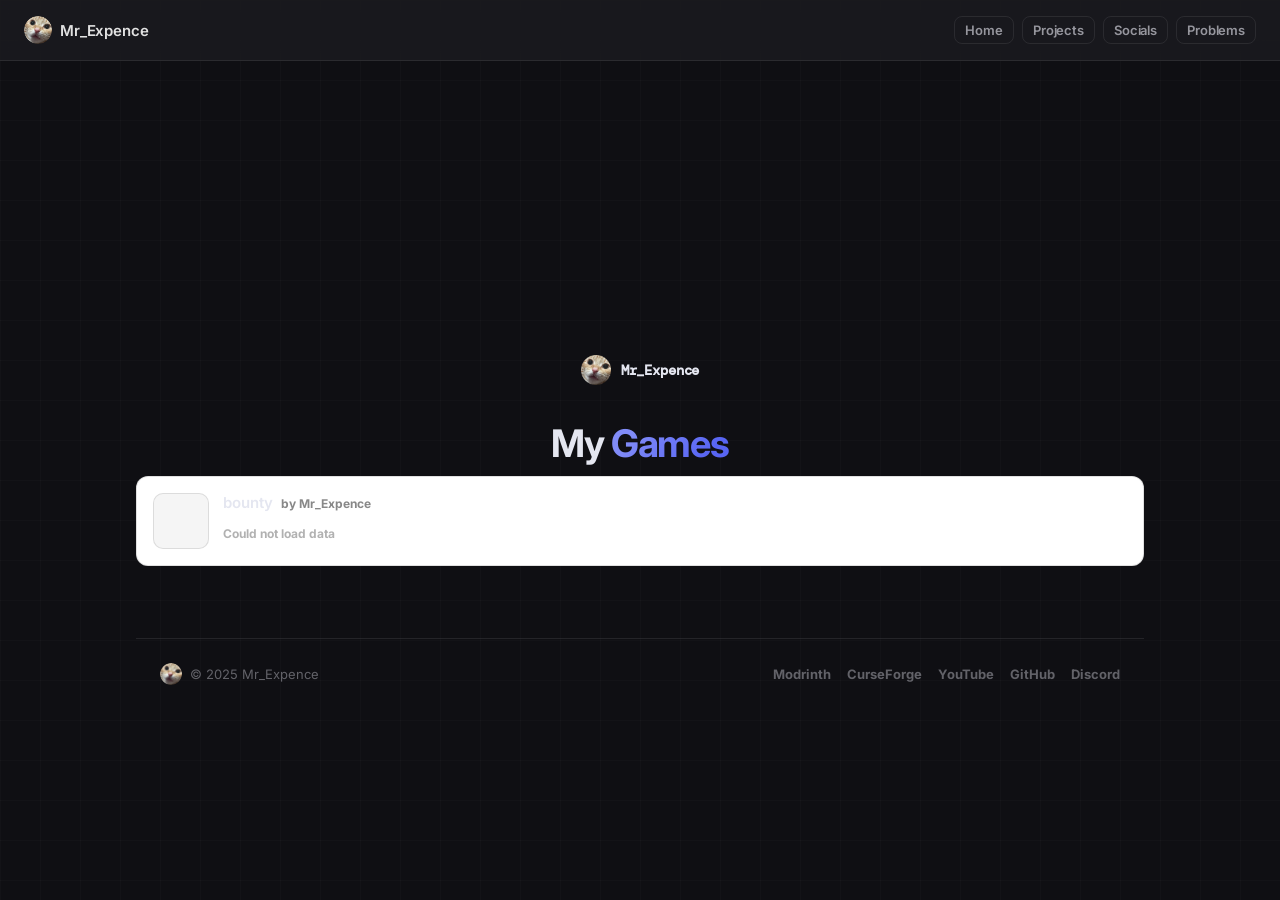
==== games.html @ f1ed9434 "Added Bounty Game" ====
<!doctype html>
<html lang="en">

<head>
  <meta charset="UTF-8" />
  <meta name="viewport" content="width=device-width, initial-scale=1.0" />
  <title>Mr_Expence's Games</title>
  <link rel="icon" type="image/x-icon" href="assets/cat_logo.png" />
  <link rel="preconnect" href="https://fonts.googleapis.com" />
  <link rel="preconnect" href="https://fonts.gstatic.com" crossorigin />
  <link
    href="https://fonts.googleapis.com/css2?family=DM+Sans:wght@400;500;600;700&family=DM+Mono:wght@400;500&display=swap"
    rel="stylesheet" />
  <link href="https://fonts.googleapis.com/css2?family=Inter:ital,wght@0,300;0,400;0,500;0,600;0,700;1,400&display=swap"
    rel="stylesheet">
  <link
    href="https://fonts.googleapis.com/css2?family=Material+Symbols+Outlined:opsz,wght,FILL,GRAD@24,400,0,0&display=swap"
    rel="stylesheet">
  <link rel="stylesheet" href="style/base.css">
  <link rel="stylesheet" href="style/projects.css">
  <link rel="stylesheet" href="style/topbar.css">
  <script src="https://static.itch.io/api.js"></script>
</head>

<body>
  <nav class="topbar">
    <a href="/">
      <img src="assets/cat_logo.png" alt="Mr_Expence logo">
      Mr_Expence
    </a>
    <input type="checkbox" id="topbar-toggle" class="topbar-checkbox" aria-hidden="true">
    <label for="topbar-toggle" class="topbar-toggle" aria-label="Toggle navigation menu">
      <span class="topbar-icon topbar-icon-open" aria-hidden="true">dehaze</span>
      <span class="topbar-icon topbar-icon-close" aria-hidden="true">close</span>
    </label>
    <div class="topbar-right">
      <a href="/">Home</a>
      <a href="/projects">Projects</a>
      <a href="/socials">Socials</a>
      <a href="/problems">Problems</a>
    </div>
  </nav>
  <div class="page-wrap">
  </div>
  <div class="wrapper">
    <a class="brand" href="https://mr-expence.github.io" target="_self">
      <img src="assets/cat_logo.png" alt="Mr_Expence" onerror="this.style.display = 'none'" />
      <span class="brand-name" style="color: #e4e6f0">Mr_Expence</span>
    </a>

    <h1 class="heading">
      My
      <em>Games</em>
    </h1>
    <div class="modrinth-list">

      <a class="mr-card itch-card" data-user="mrexpence" data-game="bounty" href="#">
        <div class="mr-icon">
          <!-- Optional: hardcode a cover image if you have one -->
          <!-- <img src="/assets/your-game/cover.png" alt="Cover"> -->
        </div>
        <div class="mr-body">
          <div class="mr-header">
            <span class="mr-title">Loading…</span>
            <span class="mr-author">by Mr_Expence</span>
          </div>
          <p class="mr-desc"></p>
          <div class="mr-meta"></div>
        </div>
      </a>

    </div>
    <script>
      const setCountText = (id, value) => {
        const el = document.getElementById(id);
        if (!el) return;
        el.textContent = value;
      };

      const formatCount = (value) =>
        value == null ? "N/A" : value.toLocaleString();
      // Modrinth
      fetch("https://api.modrinth.com/v2/user/Mr_Expence/projects")
        .then((res) => {
          if (!res.ok) throw new Error("Modrinth fetch failed");
          return res.json();
        })
        .then((projects) => {
          const downloads = projects.reduce(
            (sum, project) => sum + (project.downloads || 0),
            0,
          );
          setCountText("modrinth-count", formatCount(downloads));
        })
        .catch(() => setCountText("modrinth-count", "N/A"));
      // Github
      fetch("https://api.github.com/users/Mr-Expence/repos?per_page=100")
        .then((res) => {
          if (!res.ok) throw new Error("GitHub fetch failed");
          return res.json();
        })
        .then((repos) => {
          const stars = repos.reduce(
            (sum, repo) => sum + (repo.stargazers_count || 0),
            0,
          );
          setCountText("github-count", formatCount(stars));
        })
        .catch(() => setCountText("github-count", "N/A"));
      // CurseForge
      setCountText("curseforge-count", "N/A");
      // Discord
      fetch("https://discord.com/api/guilds/1377934065025679380/widget.json")
        .then((res) => {
          if (!res.ok) throw new Error("Widget not enabled or bad ID");
          return res.json();
        })
        .then((data) => {
          document.getElementById("discord-count").textContent =
            data.presence_count - 3;
        })
        .catch(() => {
          document.getElementById("discord-count").textContent = "N/A";
        });
      // Youtube
      fetch(
        "https://mixerno.space/api/youtube-channel-counter/user/UCq9MzduXHZDplR16h1upgcQ",
      )
        .then((res) => res.json())
        .then((data) => {
          document.getElementById("yt-subs").textContent = data.counts[0].count;
        })
        .catch(() => {
          document.getElementById("yt-subs").textContent = "N/A";
        });
      // Twitch
      fetch("https://decapi.me/twitch/followcount/mrexpence")
        .then((res) => res.text())
        .then((count) => {
          document.getElementById("follower-count").textContent = count;
        })
        .catch(() => {
          document.getElementById("follower-count").textContent = "N/A";
        });
      // Instagram
      fetch("https://www.instagram.com/YOUR_USERNAME/?__a=1&__d=dis")
        .then((res) => res.json())
        .then((data) => {
          setCountText(
            "instagram-count",
            formatCount(data.graphql?.user?.edge_followers?.count),
          );
        })
        .catch(() => setCountText("instagram-count", "N/A"));

      // Twitter/X
      setCountText("twitter-count", "N/A");

      // Reddit
      fetch("https://www.reddit.com/user/YOUR_USERNAME/about.json")
        .then((res) => res.json())
        .then((data) => {
          setCountText("reddit-count", formatCount(data.data?.total_karma));
        })
        .catch(() => setCountText("reddit-count", "N/A"));

      // Telegram
      setCountText("telegram-count", "N/A");
      const UA = "Mr-Expence/vitepress-site";


      // ── Full cards ──
      async function fetchProject(slug) {
        const res = await fetch(`https://api.modrinth.com/v2/project/${slug}`, {
          headers: { "User-Agent": UA },
        });
        return res.json();
      }

      function formatNum(n) {
        if (!n) return "0";
        if (n >= 1_000_000) return (n / 1_000_000).toFixed(1) + "M";
        if (n >= 1_000) return (n / 1_000).toFixed(1) + "K";
        return n.toLocaleString();
      }


      document.querySelectorAll(".mr-card[data-slug]").forEach(async (el) => {
        const { slug, type, author } = el.dataset;
        el.href = `/projects/${slug}`;
        try {
          const d = await fetchProject(slug);
          if (d.icon_url) {
            el.querySelector(".mr-icon").innerHTML =
              `<img src="${d.icon_url}" alt="${d.title}">`;
          } else {
            el.querySelector(".mr-icon-fallback").textContent =
              d.title?.[0] ?? "?";
          }
          el.querySelector(".mr-title").textContent = d.title;
          el.querySelector(".mr-author").textContent = author
            ? `by ${author}`
            : "";
          el.querySelector(".mr-desc").textContent = d.description;
          el.querySelector(".mr-meta").innerHTML = `
          <span class="mr-stat">
            <svg xmlns="http://www.w3.org/2000/svg" fill="none" stroke="currentColor" stroke-width="2" viewBox="0 0 24 24" class="h-6 w-6 text-secondary"><path stroke-linecap="round" stroke-linejoin="round" d="M4 16v1a3 3 0 0 0 3 3h10a3 3 0 0 0 3-3v-1m-4-4-4 4m0 0-4-4m4 4V4"></path></svg>
            ${formatNum(d.downloads)} downloads
          </span>
          <span class="mr-stat">
            <svg xmlns="http://www.w3.org/2000/svg" fill="none" stroke="currentColor" viewBox="0 0 24 24" class="h-6 w-6 text-secondary"><path stroke-linecap="round" stroke-linejoin="round" stroke-width="2" d="M4.318 6.318a4.5 4.5 0 0 0 0 6.364L12 20.364l7.682-7.682a4.5 4.5 0 0 0-6.364-6.364L12 7.636l-1.318-1.318a4.5 4.5 0 0 0-6.364 0"></path></svg>
            ${formatNum(d.followers)} followers
          </span>
          ${(d.categories ?? [])
              .slice(0, 2)
              .map((c) => `<span class="mr-tag">${c}</span>`)
              .join("")}
        `;
        } catch (e) {
          el.querySelector(".mr-title").textContent = slug;
        }
      });
      // Wraps the callback-based Itch.getGameData into a Promise
      // so we can use async/await like the Modrinth cards do.
      function fetchItchGame(user, game) {
        return new Promise((resolve, reject) => {
          Itch.getGameData({
            user,
            game,
            onComplete: (data) => {
              // itch.io returns null if the game isn't found or is private
              if (data) resolve(data);
              else reject(new Error(`No data for ${user}/${game}`));
            },
          });
        });
      }

      // Picks an icon letter from the title as a fallback (same pattern as Modrinth cards)
      function itchFallbackIcon(el, title) {
        el.querySelector(".mr-icon").innerHTML =
          `<span class="mr-icon-fallback">${title?.[0] ?? "?"}</span>`;
      }

      // Runs on every .itch-card that has both data-user and data-game
      document.querySelectorAll(".itch-card[data-user][data-game]").forEach(async (el) => {
        const { user, game } = el.dataset;

        // Set the href immediately so even a broken card is still a valid link
        el.href = `/games/${game}`;

        try {
          const d = await fetchItchGame(user, game);

          // Title
          el.querySelector(".mr-title").textContent = d.title ?? game;

          // If no cover image was hardcoded, show a letter fallback
          const icon = el.querySelector(".mr-icon");
          if (!icon.querySelector("img")) {
            itchFallbackIcon(el, d.title);
          }

          // Price tag — shows "Free" for $0.00, sale price if active, otherwise normal price
          let priceHTML = "";
          if (!d.price || d.price === "$0.00") {
            priceHTML = `<span class="mr-tag">Free</span>`;
          } else if (d.sale) {
            // Sale: show the discounted price and the original struck-through
            priceHTML = `
          <span class="mr-tag">${d.price}</span>
          <span class="mr-stat" style="text-decoration: line-through; opacity: 0.5;">
            ${d.original_price}
          </span>
          <span class="mr-tag" style="background: #e45c5c22; color: #e45c5c;">
            −${d.sale.rate}%
          </span>`;
          } else {
            priceHTML = `<span class="mr-tag">${d.price}</span>`;
          }

          el.querySelector(".mr-meta").innerHTML = `
        <span class="mr-stat">
          <!-- itch.io logo icon, inline SVG -->
          <svg xmlns="http://www.w3.org/2000/svg" viewBox="0 0 245.371 220.736"
            class="h-6 w-6 text-secondary" fill="currentColor" style="width:16px;height:16px;">
            <path d="M31.99 1.365C21.287 7.72.2 31.945 0 38.298v10.516C0 62.144 12.46 73.86
              23.773 73.86c13.584 0 24.902-11.258 24.902-24.62 0 13.362 10.93 24.62 24.515
              24.62 13.586 0 24.165-11.258 24.165-24.62 0 13.362 11.622 24.62 25.207
              24.62h.246c13.586 0 25.208-11.258 25.208-24.62 0 13.362 10.58 24.62 24.164
              24.62 13.585 0 24.515-11.258 24.515-24.62 0 13.362 11.32 24.62 24.903
              24.62 11.313 0 23.773-11.716 23.773-25.046V38.298c-.2-6.353-21.287-30.578-31.988-36.933C180.118.6
              62.377.84 31.99 1.365zm65.288 186.777c-11.453-1.007-24.355-14.494-27.912-27.486l-14.275-41.239H41.08L27.97
              163.29c-9.29 9.03-24.234 10.048-33.928.802-9.695-9.247-10.76-24.226-2.42-34.677L37.84
              75.5h169.692l46.217 53.915c8.34 10.45 7.276 25.43-2.42 34.677-9.693 9.246-24.636
              8.228-33.928-.802l-13.109-43.238h-49.021l-14.274 41.239c-3.424 12.576-15.615
              26.4-24.72 27.351z"/>
          </svg>
          itch.io
        </span>
        ${priceHTML}
      `;
        } catch (e) {
          // If the fetch fails, at least show the slug so the card isn't blank
          el.querySelector(".mr-title").textContent = game;
          el.querySelector(".mr-meta").innerHTML =
            `<span class="mr-stat" style="opacity:0.5;">Could not load data</span>`;
          console.warn(`itch.io card failed for ${user}/${game}:`, e);
        }
      });
    </script>
    <!-- Footer -->
    <footer class="footer">
      <div class="footer-brand">
        <img src="assets/cat_logo.png" alt="">
        <span>© 2025 Mr_Expence</span>
      </div>
      <nav class="footer-links">
        <a href="https://modrinth.com/user/Mr_Expence" target="_blank" rel="noopener">Modrinth</a>
        <a href="https://www.curseforge.com/members/mr_expence/projects" target="_blank" rel="noopener">CurseForge</a>
        <a href="https://www.youtube.com/@MrExpence12" target="_blank" rel="noopener">YouTube</a>
        <a href="https://github.com/Mr-Expence" target="_blank" rel="noopener">GitHub</a>
        <a href="https://discord.gg/3kbz7edSa6" target="_blank" rel="noopener">Discord</a>
      </nav>
    </footer>
</body>

</html>
---- style/base.css ----
*,
*::before,
*::after {
  box-sizing: border-box;
  margin: 0;
  padding: 0;
}

:root {
  --bg: #0f0f13;
  --c-bg-soft: #252529;
  --c-bg-mute: #313136;

  --bg2: #16171f;
  --bg3: #1c1d2b;
  --c-border: rgba(82, 82, 89, 0.32);
  --c-border-h: rgba(82, 82, 89, 0.68);
  --border2: rgba(100, 108, 255, 0.25);
  --text: #e4e6f0;
  --muted: #6b7280;
  --dim: #3d4050;
  --accent: #5865f2; /* Discord */
  --accent2: #e0e3ff; /* White */
  --accent3: #ff0000; /* Youtube */
  --accent4: #9146ff; /* Twitch */
  --accent5: #00af5c; /* Modrinth */
  --accent6: #f16436; /* Curseforge */
  --accent7: #3094ff; /* Github */
  --accent8: #fdd927; /* Github Stars */
  --accent9: #000000; /* X */
  --accent10: #ff0069; /* Instagram */
  --accent11: #52a7e7; /* Twitter */
  --accent12: #ff4500; /* Reddit */
  --accent13: #26a5e4; /* Telegram */

  --accent-bg: rgba(88, 101, 242, 0.12);
  --green: #23a559;
  --red: #ff0000;
  --purple: #9146ff;
  --radius: 16px;
  --radius-lg: 12px;
  --font: "Inter", system-ui, sans-serif;
  --mono: "DM Mono", monospace;

  --c-brand-dk: #30c67e;
  --c-brand: var(--accent);
  --c-brand-bg: var(--accent-bg);
  
  --c-text-1: rgba(255, 255, 255, 0.87);
  --c-text-2: rgba(235, 235, 245, 0.6);
  --c-text-3: rgba(235, 235, 245, 0.38);
  --c-red: #d63d3d;
  --c-orange: #d6993d;
  --c-yellow: #d6cc3d;
  --c-light-green: #4cd63d;
  --c-green: #3dd68c;
  --c-light-blue: #3d8fd6;
  --c-blue: #3d40d6;
  --c-purple: #9b3dd6;
  --c-pink: #d63dbf;
  
  --c-red-bg: rgba(214, 61, 61, 0.08);
  --c-orange-bg: rgba(214, 137, 61, 0.08);
  --c-yellow-bg: rgba(214, 206, 61, 0.08);
  --c-light-green-bg: rgba(61, 214, 74, 0.08);
  --c-green-bg: rgba(61, 214, 140, 0.08);
  --c-light-blue-bg: rgba(61, 176, 214, 0.08);
  --c-blue-bg: rgba(71, 61, 214, 0.08);
  --c-purple-bg: rgba(145, 61, 214, 0.08);
  --c-pink-bg: rgba(214, 61, 163, 0.08);


  --max-w: 960px;
  --transition: 0.18s ease;
}

a {
  color: var(--accent7);
  font-weight: bold;
  text-decoration: none;
}

*,
*::before,
*::after {
  box-sizing: border-box;
  margin: 0;
  padding: 0;
}

.page-wrap {
  max-width: var(--max-w);
  margin: 0 auto;
  padding: 96px 24px 80px;
}

.hero {
  display: flex;
  flex-direction: column;
  align-items: center;
  text-align: center;
  padding: 64px 16px 48px;
  gap: 20px;
  animation: fadeUp 0.5s ease 0.1s forwards;
}

.hero-logo {
  width: 96px;
  height: 96px;
  object-fit: contain;
  border-radius: 20px;
}

.hero h1 {
  font-size: 2.4rem;
  font-weight: 700;
  letter-spacing: -0.03em;
  line-height: 1.1;
}

.hero h1 em {
  font-style: normal;
  color: var(--c-brand);
}

.hero-sub {
  font-size: 1rem;
  color: var(--c-text-2);
  max-width: 420px;
  line-height: 1.65;
}

.hero-badges {
  display: flex;
  gap: 8px;
  flex-wrap: wrap;
  justify-content: center;
  margin-top: 4px;
}

.badge.red {
  color: var(--c-red);
  border-color: rgba(214, 61, 61, 0.35);
  background: var(--c-red-bg);
}

.badge.orange {
  color: var(--c-brand);
  border-color: rgba(214, 137, 61, 0.35);
  background: var(--c-orange-bg);
}

.badge.yellow {
  color: var(--c-brand);
  border-color: rgba(173, 214, 61, 0.35);
  background: var(--c-yellow-bg);
}

.badge.light-green {
  color: var(--c-brand);
  border-color: rgba(61, 214, 89, 0.35);
  background: var(--c-light-green-bg);
}

.badge.green {
  color: var(--c-green);
  border-color: rgba(61, 214, 140, 0.35);
  background: var(--c-green-bg);
}

.badge.light-blue {
  color: var(--c-light-blue);
  border-color: rgba(61, 155, 214, 0.35);
  background: var(--c-light-blue-bg);
}

.badge.blue {
  color: var(--c-blue);
  border-color: rgba(76, 61, 214, 0.35);
  background: var(--c-blue-bg);
}

.badge.purple {
  color: var(--c-purple);
  border-color: rgba(186, 61, 214, 0.35);
  background: var(--c-purple-bg);
}

.badge.pink {
  color: var(--c-pink);
  border-color: rgba(214, 61, 166, 0.35);
  background: var(--c-pink-bg);
}

.hero-cta {
  display: flex;
  gap: 10px;
  flex-wrap: wrap;
  justify-content: center;
  margin-top: 8px;
}

.btn {
  display: inline-flex;
  align-items: center;
  gap: 6px;
  padding: 9px 20px;
  border-radius: var(--radius);
  font-size: 14px;
  font-weight: 500;
  text-decoration: none;
  transition: all var(--transition);
  cursor: pointer;
  border: none;
}

.btn-primary {
  background: var(--c-green);
  color: #0d1f16;
}

.btn-primary:hover {
  background: var(--c-brand-dk);
}

.btn-outline {
  background: transparent;
  color: var(--c-text-1);
  border: 1px solid var(--c-border);
}

.btn-outline:hover {
  border-color: var(--c-brand);
  color: var(--c-brand);
  background: var(--c-brand-bg);
}

.section {
  margin-top: 56px;
}

.section-head {
  display: flex;
  align-items: baseline;
  gap: 12px;
  margin-bottom: 20px;
  padding-bottom: 12px;
  border-bottom: 1px solid var(--c-border);
}

.section-head h2 {
  font-size: 1.2rem;
  font-weight: 600;
  letter-spacing: -0.02em;
}

.section-head .count {
  font-size: 13px;
  color: var(--c-text-3);
}

.footer {
  bottom: 0;
  left: 0;
  right: 0;
  margin-top: 72px;
  padding-top: 24px;
  margin-bottom: 10px;
  padding-bottom: 10px;
  padding-left: 24px;
  padding-right: 24px;
  border-top: 1px solid var(--c-border);
  display: flex;
  flex-wrap: nowrap;
  align-items: center;
  justify-content: space-between;
  flex-wrap: wrap;
  gap: 12px;
  width: 100%;
  max-width: calc(320px * 3 + 24px * 2); /* matches 3-col cards-grid */
}

.footer-brand {
  display: flex;
  align-items: center;
  gap: 8px;
}

.footer-brand img {
  width: 22px;
  height: 22px;
  border-radius: 50%;
}

.footer-brand span {
  font-size: 13px;
  color: var(--c-text-3);
}

.footer-links {
  display: flex;
  gap: 16px;
}

.footer-links a {
  font-size: 13px;
  color: var(--c-text-3);
  text-decoration: none;
  transition: color var(--transition);
}

.footer-links a:hover {
  color: var(--c-brand);
}

@media (max-width: 680px) {
  .footer {
    flex-direction: column;
    align-items: flex-start;
    gap: 14px;
    max-width: 100%;
  }

  .footer-links {
    flex-wrap: wrap;
    gap: 10px;
  }
}

@media (max-width: 600px) {
  .hero h1 {
    font-size: 1.8rem;
  }

  .topbar-right {
    display: none;
  }
}

html,
body {
  min-height: 100vh;
  background: var(--bg);
  font-family: var(--font);
  color: var(--text);
  -webkit-font-smoothing: antialiased;
}

body {
  display: flex;
  flex-direction: column;
  align-items: center;
  justify-content: center;
  padding: 48px 20px 64px;
  position: relative;
  overflow-x: hidden;
}

/* Ambient glow layers */
.glow-top {
  position: fixed;
  top: -200px;
  left: 50%;
  transform: translateX(-50%);
  width: 700px;
  height: 700px;
  background: radial-gradient(
    ellipse,
    rgba(88, 101, 242, 0.13) 0%,
    transparent 65%
  );
  pointer-events: none;
  z-index: 0;
}

.glow-bottom {
  position: fixed;
  bottom: -180px;
  right: -100px;
  width: 500px;
  height: 500px;
  background: radial-gradient(
    ellipse,
    rgba(129, 140, 248, 0.07) 0%,
    transparent 65%
  );
  pointer-events: none;
  z-index: 0;
}

/* Grid texture overlay */
body::before {
  content: "";
  position: fixed;
  inset: 0;
  background-image:
    linear-gradient(rgba(255, 255, 255, 0.02) 1px, transparent 1px),
    linear-gradient(90deg, rgba(255, 255, 255, 0.02) 1px, transparent 1px);
  background-size: 40px 40px;
  pointer-events: none;
  z-index: 0;
}

/* ---------- Layout ---------- */
.wrapper {
  position: relative;
  z-index: 1;
  display: flex;
  flex-direction: column;
  align-items: center;
  width: 100%;
  max-width: 1160px;
}

/* ---------- Top brand link ---------- */
.brand {
  display: flex;
  align-items: center;
  gap: 10px;
  text-decoration: none;
  margin-bottom: 36px;
  opacity: 0;
  animation: fadeUp 0.5s ease 0.05s forwards;
}

.brand img {
  width: 30px;
  height: 30px;
  border-radius: 8px;
  object-fit: cover;
}

.brand-name {
  font-size: 14px;
  font-weight: 600;
  color: var(--muted);
  letter-spacing: -0.01em;
  font-family: var(--mono);
}

.brand-name span {
  color: var(--accent2);
}

.brand:hover .brand-name {
  color: var(--text);
}

/* ---------- Header text ---------- */
.badge {
  display: inline-flex;
  align-items: center;
  gap: 7px;
  background: var(--accent-bg);
  border: 1px solid var(--border2);
  color: var(--accent2);
  font-size: 11.5px;
  font-weight: 600;
  padding: 5px 14px;
  border-radius: 20px;
  letter-spacing: 0.06em;
  text-transform: uppercase;
  margin-bottom: 18px;
  opacity: 0;
  animation: fadeUp 0s ease 0s forwards;
}

.badge-pulse {
  width: 6px;
  height: 6px;
  background: var(--accent);
  border-radius: 50%;
  position: relative;
}

.badge-pulse::after {
  content: "";
  position: absolute;
  inset: -3px;
  border-radius: 50%;
  background: var(--accent);
  opacity: 0.3;
  animation: pulse 2s ease infinite;
}

.heading {
  font-size: clamp(28px, 6vw, 38px);
  font-weight: 700;
  text-align: center;
  line-height: 1.18;
  letter-spacing: -0.03em;
  margin-bottom: 10px;
  color: var(--text);
  opacity: 0;
  animation: fadeUp 0.5s ease 0.15s forwards;
}

.heading em {
  font-style: normal;
  background: linear-gradient(130deg, #818cf8 20%, #5865f2 80%);
  -webkit-background-clip: text;
  -webkit-text-fill-color: transparent;
  background-clip: text;
}

.sub {
  font-size: 14.5px;
  color: var(--muted);
  text-align: center;
  line-height: 1.6;
  max-width: 340px;
  margin-bottom: 36px;
  opacity: 0;
  animation: fadeUp 0.5s ease 0.2s forwards;
}

/* Keyframes */
@keyframes fadeUp {
  from {
    opacity: 0;
    transform: translateY(14px);
  }

  to {
    opacity: 1;
    transform: translateY(0);
  }
}

@keyframes pulse {
  0%,
  100% {
    transform: scale(1);
    opacity: 0.3;
  }

  50% {
    transform: scale(2.2);
    opacity: 0;
  }
}

.page-wrap {
  max-width: var(--max-w);
  margin: 0 auto;
  padding: 96px 24px 80px;
}

code {
    background-color: #23232977;
    padding: 5px;
    border-radius: 5px;
    overflow-x: auto; /* Adds a scrollbar for long lines */
}
---- style/projects.css ----
/* ════════════════════════════════
       FULL CARD
    ════════════════════════════════ */
.mr-card {
  display: grid;
  grid-template-columns: auto 1fr;
  width: 100%;
  gap: 14px;
  align-items: flex-start;
  padding: 16px;
  border: 1px solid rgba(0, 0, 0, 0.12);
  border-radius: 12px;
  background: #fff;
  text-decoration: none;
  color: inherit;
  transition:
    border-color 0.2s,
    background 0.2s;
  animation: fadeUp 2s ease 0.0005s forwards;
  max-width: 100%;
}
@media (prefers-color-scheme: dark) {
  .mr-card {
    background: #1e1e22;
    border-color: rgba(255, 255, 255, 0.12);
  }
}
.mr-card:hover {
  border-color: #1bd96a;
}

.mr-icon {
  width: 56px;
  height: 56px;
  flex-shrink: 0;
  border-radius: 10px;
  border: 1px solid rgba(0, 0, 0, 0.1);
  overflow: hidden;
  background: #f5f5f5;
  display: flex;
  align-items: center;
  justify-content: center;
}
@media (prefers-color-scheme: dark) {
  .mr-icon {
    background: #2a2a30;
    border-color: rgba(255, 255, 255, 0.1);
  }
}
.mr-icon img {
  width: 100%;
  height: 100%;
  object-fit: cover;
}
.mr-icon-fallback {
  font-size: 22px;
  font-weight: 600;
  color: #999;
}

.mr-body {
  flex: 1;
  min-width: 0;
}

.mr-header {
  display: flex;
  align-items: baseline;
  gap: 8px;
  flex-wrap: wrap;
  margin-bottom: 4px;
}
.mr-title {
  font-size: 15px;
  font-weight: 600;
}
.mr-author {
  font-size: 12px;
  color: #888;
}

.mr-desc {
  font-size: 13px;
  color: #666;
  line-height: 1.5;
  margin-bottom: 10px;
  white-space: nowrap;
  overflow: hidden;
  text-overflow: ellipsis;
}
@media (prefers-color-scheme: dark) {
  .mr-desc {
    color: #aaa;
  }
}

.mr-meta {
  display: flex;
  flex-wrap: wrap;
  gap: 10px;
  align-items: center;
}
.mr-stat {
  display: inline-flex;
  align-items: center;
  gap: 4px;
  font-size: 12px;
  color: #666;
}
@media (prefers-color-scheme: dark) {
  .mr-stat {
    color: #aaa;
  }
}
.mr-stat svg {
  width: 13px;
  height: 13px;
  opacity: 0.6;
}

.mr-tag {
  font-size: 11px;
  padding: 2px 8px;
  border-radius: 99px;
  background: #f0f0f0;
  color: #555;
  border: 1px solid rgba(0, 0, 0, 0.08);
  text-transform: capitalize;
}
@media (prefers-color-scheme: dark) {
  .mr-tag {
    background: #2a2a30;
    color: #bbb;
    border-color: rgba(255, 255, 255, 0.08);
  }
}
.modrinth-list {
  display: grid;
  grid-template-columns: 1fr;
  gap: 14px;
  width: 100%;
  max-width: calc(320px * 3 + 24px * 2); /* matches 3-col cards-grid */
}

.grid {
  display: grid;
  grid-template-columns: repeat(auto-fit, minmax(320px, 1fr));
  gap: 24px;
  width: 100%;
  justify-items: center;
}
---- style/topbar.css ----
:root {
  --c-border: rgba(82, 82, 89, 0.32);
  --c-text-1: rgba(255, 255, 255, 0.87);
  --c-text-2: rgba(235, 235, 245, 0.6);
  --radius: 8px;
  --transition: 0.18s ease;
  --c-brand: var(--accent);
  --c-brand-bg: var(--accent-bg);
}

.topbar {
  position: fixed;
  top: 0;
  left: 0;
  right: 0;
  width: 100%;
  display: flex;
  align-items: center;
  gap: 10px;
  padding: 16px 24px;
  border-bottom: 1px solid var(--c-border);
  top: 0;
  left: 0;
  right: 0;
  width: 100%;
  z-index: 10;
  background: rgba(27, 27, 31, 0.88);
  backdrop-filter: blur(12px);
  -webkit-backdrop-filter: blur(12px);
  max-width: 100%;
}

.topbar a {
  display: flex;
  align-items: center;
  gap: 8px;
  text-decoration: none;
  color: var(--c-text-1);
  font-weight: 600;
  font-size: 15px;
  letter-spacing: -0.01em;
}

.topbar img {
  width: 28px;
  height: 28px;
  border-radius: 50%;
  object-fit: cover;
}

.topbar-right {
  margin-left: auto;
  display: flex;
  gap: 8px;
}

.topbar-right a {
  font-size: 13px;
  color: var(--c-text-2);
  text-decoration: none;
  padding: 5px 10px;
  border-radius: var(--radius);
  border: 1px solid var(--c-border);
  transition:
    color var(--transition),
    border-color var(--transition),
    background var(--transition);
}

.topbar-right a:hover {
  color: var(--c-brand);
  border-color: var(--c-brand);
  background: var(--c-brand-bg);
}

.topbar-checkbox {
  display: none;
}

.topbar-toggle {
  display: none;
  margin-left: auto;
  width: 42px;
  height: 42px;
  border: none;
  background: transparent;
  cursor: pointer;
  align-items: center;
  justify-content: center;
  gap: 0;
  padding: 0;
}

.topbar-icon {
  font-family: 'Material Symbols Outlined';
  font-variation-settings: 'FILL' 0, 'wght' 400, 'GRAD' 0, 'opsz' 24;
  font-size: 24px;
  color: var(--c-text-1);
  display: inline-flex;
  align-items: center;
  justify-content: center;
}

.topbar-icon-close {
  display: none;
}

@media (max-width: 680px) {
  .topbar {
    padding: 14px 16px;
    gap: 12px;
  }

  .topbar-right {
    position: absolute;
    top: 100%;
    left: 0;
    right: 0;
    display: none;
    flex-direction: column;
    gap: 8px;
    padding: 12px 16px 16px;
    border-bottom: 1px solid var(--c-border);
    background: rgba(27, 27, 31, 0.94);
    backdrop-filter: blur(12px);
    z-index: 9;
  }

  .topbar-right a {
    width: 100%;
    padding: 10px 14px;
  }

  .topbar-toggle {
    display: inline-flex;
  }

  .topbar-checkbox:checked ~ .topbar-right {
    display: flex;
  }

  .topbar-checkbox:checked + .topbar-toggle .topbar-icon-open {
    display: none;
  }

  .topbar-checkbox:checked + .topbar-toggle .topbar-icon-close {
    display: inline-flex;
  }
}
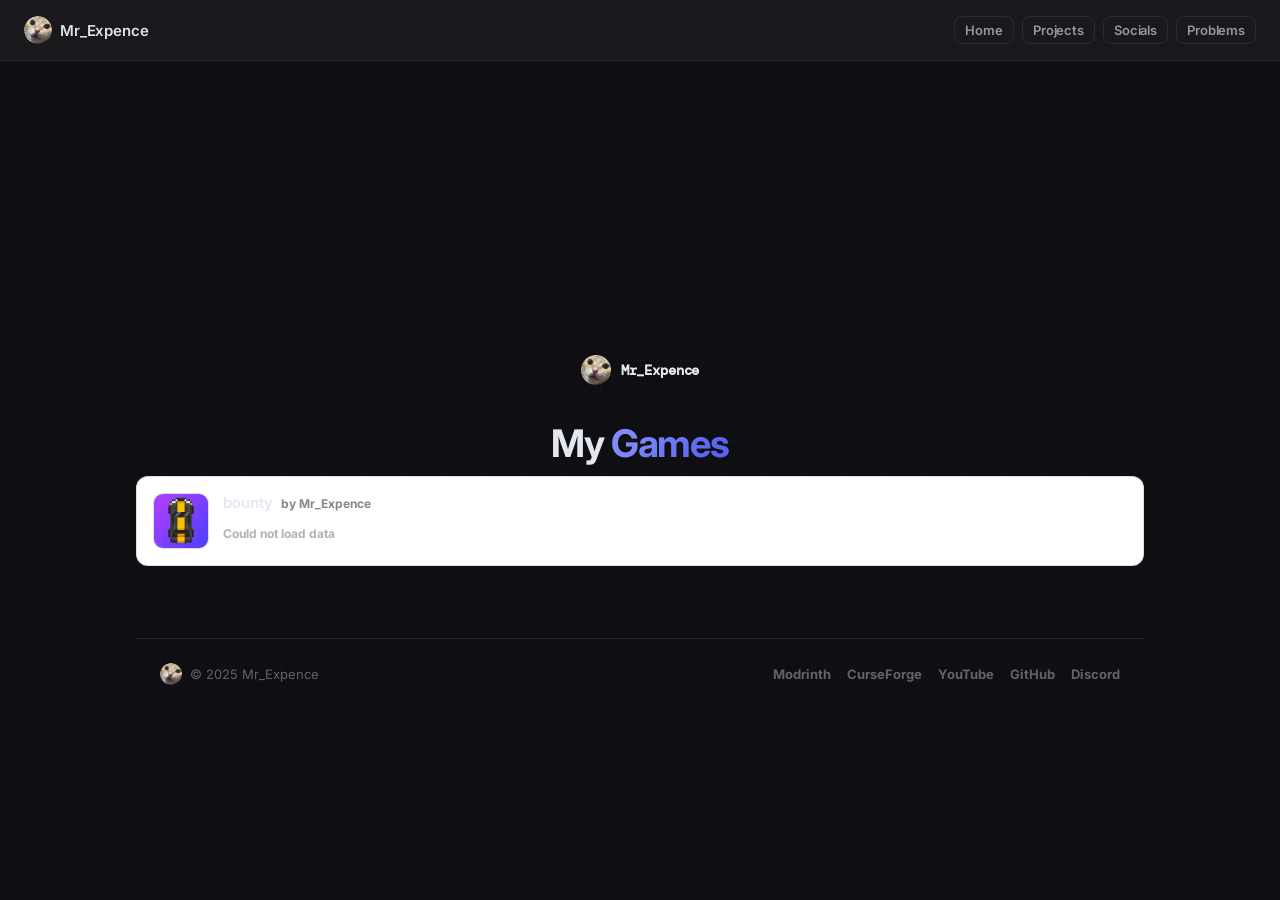
==== commit 1a9c099f: "Updated the Games" ====
--- a/games.html
+++ b/games.html
@@ -57,7 +57,7 @@
       <a class="mr-card itch-card" data-user="mrexpence" data-game="bounty" href="#">
         <div class="mr-icon">
           <!-- Optional: hardcode a cover image if you have one -->
-          <!-- <img src="/assets/your-game/cover.png" alt="Cover"> -->
+          <img src="/assets/bounty/bounty-icon.png" alt="Cover">
         </div>
         <div class="mr-body">
           <div class="mr-header">
@@ -282,20 +282,7 @@
           el.querySelector(".mr-meta").innerHTML = `
         <span class="mr-stat">
           <!-- itch.io logo icon, inline SVG -->
-          <svg xmlns="http://www.w3.org/2000/svg" viewBox="0 0 245.371 220.736"
-            class="h-6 w-6 text-secondary" fill="currentColor" style="width:16px;height:16px;">
-            <path d="M31.99 1.365C21.287 7.72.2 31.945 0 38.298v10.516C0 62.144 12.46 73.86
-              23.773 73.86c13.584 0 24.902-11.258 24.902-24.62 0 13.362 10.93 24.62 24.515
-              24.62 13.586 0 24.165-11.258 24.165-24.62 0 13.362 11.622 24.62 25.207
-              24.62h.246c13.586 0 25.208-11.258 25.208-24.62 0 13.362 10.58 24.62 24.164
-              24.62 13.585 0 24.515-11.258 24.515-24.62 0 13.362 11.32 24.62 24.903
-              24.62 11.313 0 23.773-11.716 23.773-25.046V38.298c-.2-6.353-21.287-30.578-31.988-36.933C180.118.6
-              62.377.84 31.99 1.365zm65.288 186.777c-11.453-1.007-24.355-14.494-27.912-27.486l-14.275-41.239H41.08L27.97
-              163.29c-9.29 9.03-24.234 10.048-33.928.802-9.695-9.247-10.76-24.226-2.42-34.677L37.84
-              75.5h169.692l46.217 53.915c8.34 10.45 7.276 25.43-2.42 34.677-9.693 9.246-24.636
-              8.228-33.928-.802l-13.109-43.238h-49.021l-14.274 41.239c-3.424 12.576-15.615
-              26.4-24.72 27.351z"/>
-          </svg>
+          <svg role="img" viewBox="0 0 24 24" fill="#ffffff"  xmlns="http://www.w3.org/2000/svg"><title>Itch.io</title><path d="M3.13 1.338C2.08 1.96.02 4.328 0 4.95v1.03c0 1.303 1.22 2.45 2.325 2.45 1.33 0 2.436-1.102 2.436-2.41 0 1.308 1.07 2.41 2.4 2.41 1.328 0 2.362-1.102 2.362-2.41 0 1.308 1.137 2.41 2.466 2.41h.024c1.33 0 2.466-1.102 2.466-2.41 0 1.308 1.034 2.41 2.363 2.41 1.33 0 2.4-1.102 2.4-2.41 0 1.308 1.106 2.41 2.435 2.41C22.78 8.43 24 7.282 24 5.98V4.95c-.02-.62-2.082-2.99-3.13-3.612-3.253-.114-5.508-.134-8.87-.133-3.362 0-7.945.053-8.87.133zm6.376 6.477a2.74 2.74 0 0 1-.468.602c-.5.49-1.19.795-1.947.795a2.786 2.786 0 0 1-1.95-.795c-.182-.178-.32-.37-.446-.59-.127.222-.303.412-.486.59a2.788 2.788 0 0 1-1.95.795c-.092 0-.187-.025-.264-.052-.107 1.113-.152 2.176-.168 2.95v.005l-.006 1.167c.02 2.334-.23 7.564 1.03 8.85 1.952.454 5.545.662 9.15.663 3.605 0 7.198-.21 9.15-.664 1.26-1.284 1.01-6.514 1.03-8.848l-.006-1.167v-.004c-.016-.775-.06-1.838-.168-2.95-.077.026-.172.052-.263.052a2.788 2.788 0 0 1-1.95-.795c-.184-.178-.36-.368-.486-.59-.127.22-.265.412-.447.59a2.786 2.786 0 0 1-1.95.794c-.76 0-1.446-.303-1.948-.793a2.74 2.74 0 0 1-.468-.602 2.738 2.738 0 0 1-.463.602 2.787 2.787 0 0 1-1.95.794h-.16a2.787 2.787 0 0 1-1.95-.793 2.738 2.738 0 0 1-.464-.602zm-2.004 2.59v.002c.795.002 1.5 0 2.373.953.687-.072 1.406-.108 2.125-.107.72 0 1.438.035 2.125.107.873-.953 1.578-.95 2.372-.953.376 0 1.876 0 2.92 2.934l1.123 4.028c.832 2.995-.266 3.068-1.636 3.07-2.03-.075-3.156-1.55-3.156-3.025-1.124.184-2.436.276-3.748.277-1.312 0-2.624-.093-3.748-.277 0 1.475-1.125 2.95-3.156 3.026-1.37-.004-2.468-.077-1.636-3.072l1.122-4.027c1.045-2.934 2.545-2.934 2.92-2.934zM12 12.714c-.002.002-2.14 1.964-2.523 2.662l1.4-.056v1.22c0 .056.56.033 1.123.007.562.026 1.124.05 1.124-.008v-1.22l1.4.055C14.138 14.677 12 12.713 12 12.713z"/></svg>
           itch.io
         </span>
         ${priceHTML}
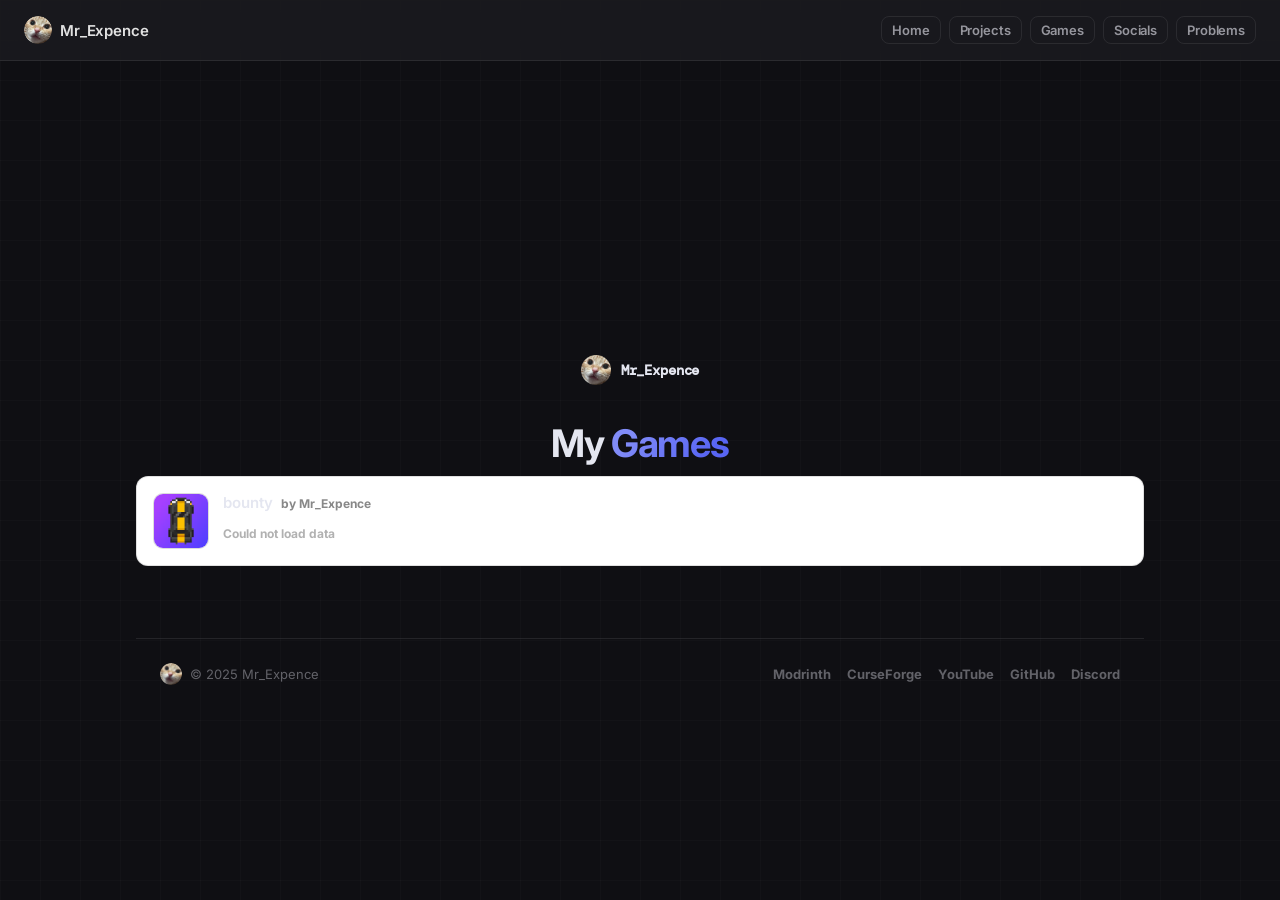
==== commit 31f6b0f0: "Made topbar a script" ====
--- a/games.html
+++ b/games.html
@@ -23,23 +23,7 @@
 </head>
 
 <body>
-  <nav class="topbar">
-    <a href="/">
-      <img src="assets/cat_logo.png" alt="Mr_Expence logo">
-      Mr_Expence
-    </a>
-    <input type="checkbox" id="topbar-toggle" class="topbar-checkbox" aria-hidden="true">
-    <label for="topbar-toggle" class="topbar-toggle" aria-label="Toggle navigation menu">
-      <span class="topbar-icon topbar-icon-open" aria-hidden="true">dehaze</span>
-      <span class="topbar-icon topbar-icon-close" aria-hidden="true">close</span>
-    </label>
-    <div class="topbar-right">
-      <a href="/">Home</a>
-      <a href="/projects">Projects</a>
-      <a href="/socials">Socials</a>
-      <a href="/problems">Problems</a>
-    </div>
-  </nav>
+  <script src="header.js"></script>
   <div class="page-wrap">
   </div>
   <div class="wrapper">
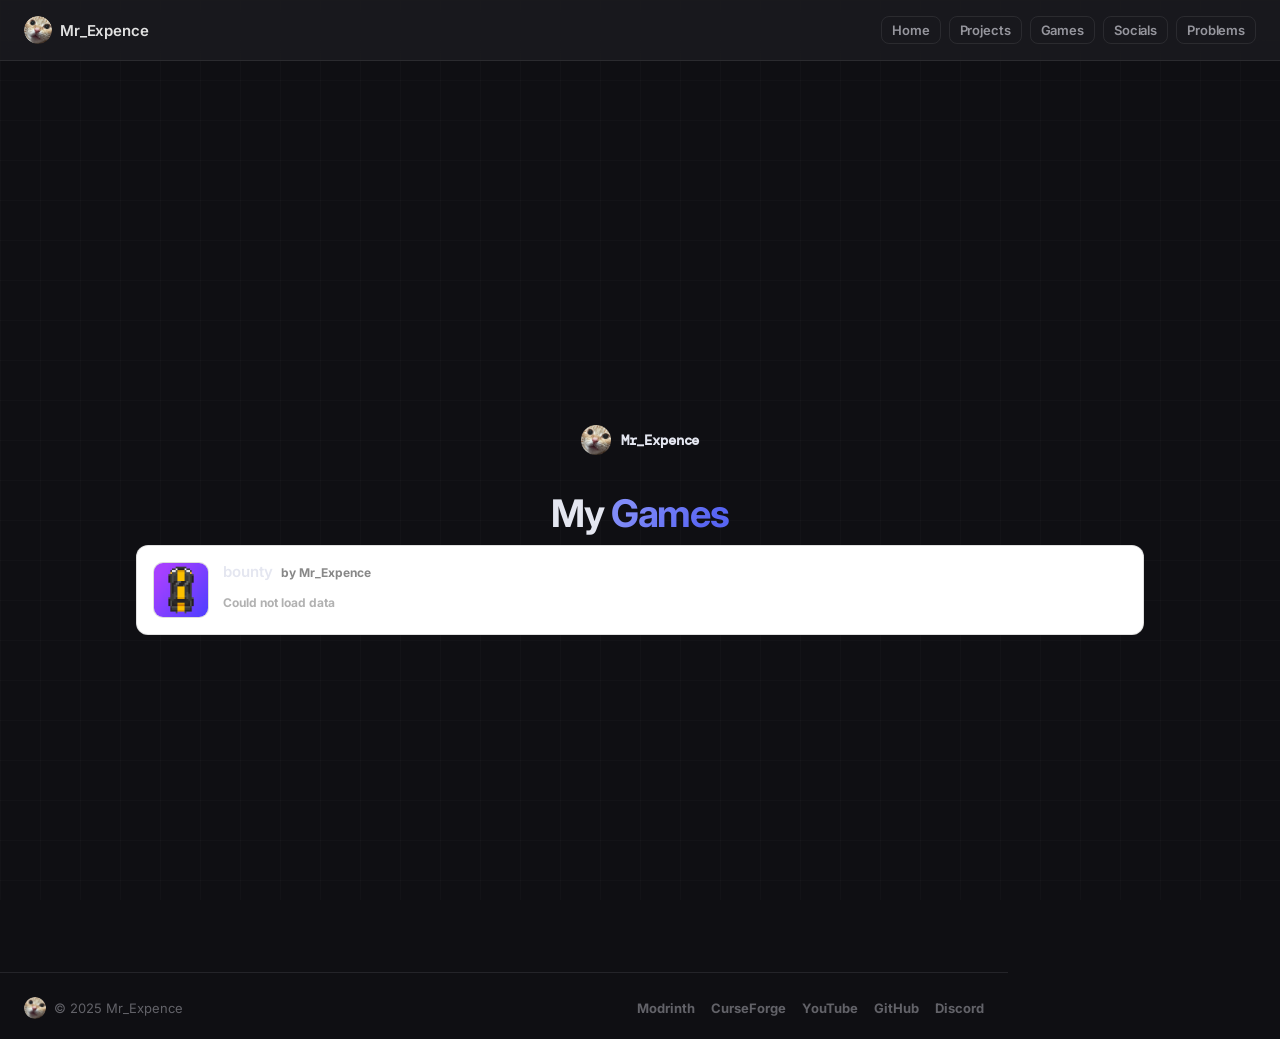
==== commit e6ee2a32: "Refactor footer implementation by moving HTML to footer.js and removing inline footer code from mult" ====
--- a/games.html
+++ b/games.html
@@ -280,20 +280,7 @@
         }
       });
     </script>
-    <!-- Footer -->
-    <footer class="footer">
-      <div class="footer-brand">
-        <img src="assets/cat_logo.png" alt="">
-        <span>© 2025 Mr_Expence</span>
-      </div>
-      <nav class="footer-links">
-        <a href="https://modrinth.com/user/Mr_Expence" target="_blank" rel="noopener">Modrinth</a>
-        <a href="https://www.curseforge.com/members/mr_expence/projects" target="_blank" rel="noopener">CurseForge</a>
-        <a href="https://www.youtube.com/@MrExpence12" target="_blank" rel="noopener">YouTube</a>
-        <a href="https://github.com/Mr-Expence" target="_blank" rel="noopener">GitHub</a>
-        <a href="https://discord.gg/3kbz7edSa6" target="_blank" rel="noopener">Discord</a>
-      </nav>
-    </footer>
+    <script src="footer.js"></script>
 </body>
 
 </html>
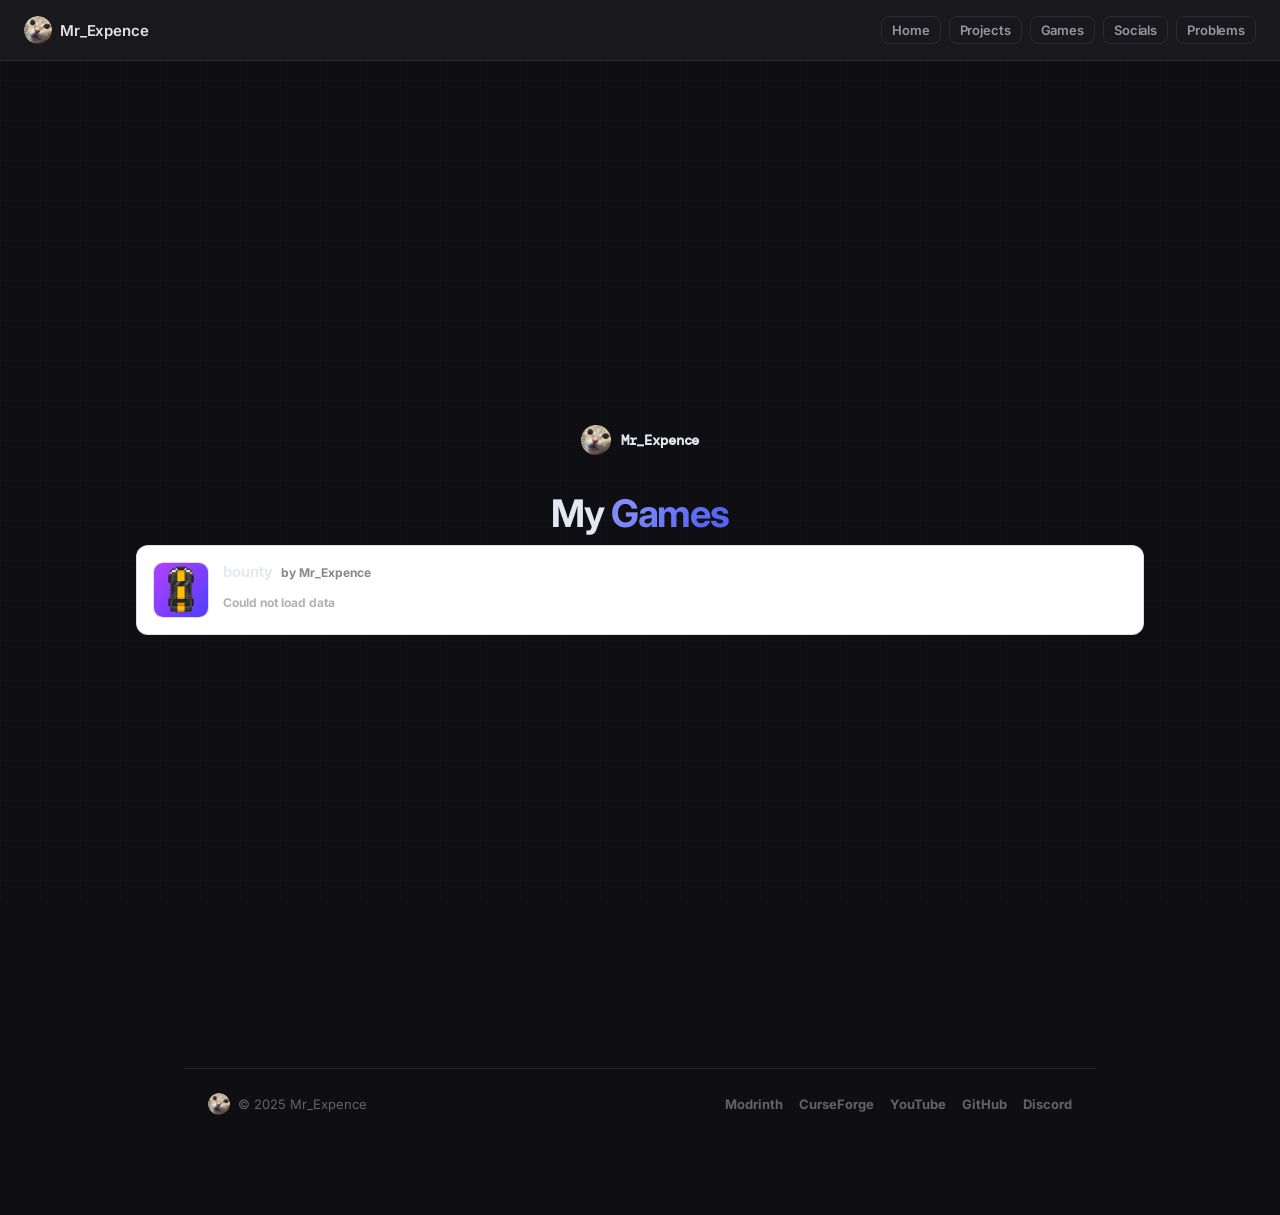
==== commit 61f7ff60: "Refactor header and footer by moving HTML to separate scripts and updating asset paths" ====
--- a/games.html
+++ b/games.html
@@ -5,7 +5,7 @@
   <meta charset="UTF-8" />
   <meta name="viewport" content="width=device-width, initial-scale=1.0" />
   <title>Mr_Expence's Games</title>
-  <link rel="icon" type="image/x-icon" href="assets/cat_logo.png" />
+  <link rel="icon" type="image/x-icon" href="/assets/cat_logo.png" />
   <link rel="preconnect" href="https://fonts.googleapis.com" />
   <link rel="preconnect" href="https://fonts.gstatic.com" crossorigin />
   <link
@@ -16,19 +16,19 @@
   <link
     href="https://fonts.googleapis.com/css2?family=Material+Symbols+Outlined:opsz,wght,FILL,GRAD@24,400,0,0&display=swap"
     rel="stylesheet">
-  <link rel="stylesheet" href="style/base.css">
-  <link rel="stylesheet" href="style/projects.css">
-  <link rel="stylesheet" href="style/topbar.css">
+  <link rel="stylesheet" href="/style/base.css">
+  <link rel="stylesheet" href="/style/projects.css">
+  <link rel="stylesheet" href="/style/topbar.css">
   <script src="https://static.itch.io/api.js"></script>
 </head>
 
 <body>
-  <script src="header.js"></script>
+  <script src="/scripts/header.js"></script>
   <div class="page-wrap">
   </div>
   <div class="wrapper">
     <a class="brand" href="https://mr-expence.github.io" target="_self">
-      <img src="assets/cat_logo.png" alt="Mr_Expence" onerror="this.style.display = 'none'" />
+      <img src="/assets/cat_logo.png" alt="Mr_Expence" onerror="this.style.display = 'none'" />
       <span class="brand-name" style="color: #e4e6f0">Mr_Expence</span>
     </a>
 
@@ -280,7 +280,7 @@
         }
       });
     </script>
-    <script src="footer.js"></script>
+    <script src="/scripts/footer.js"></script>
 </body>
 
 </html>
